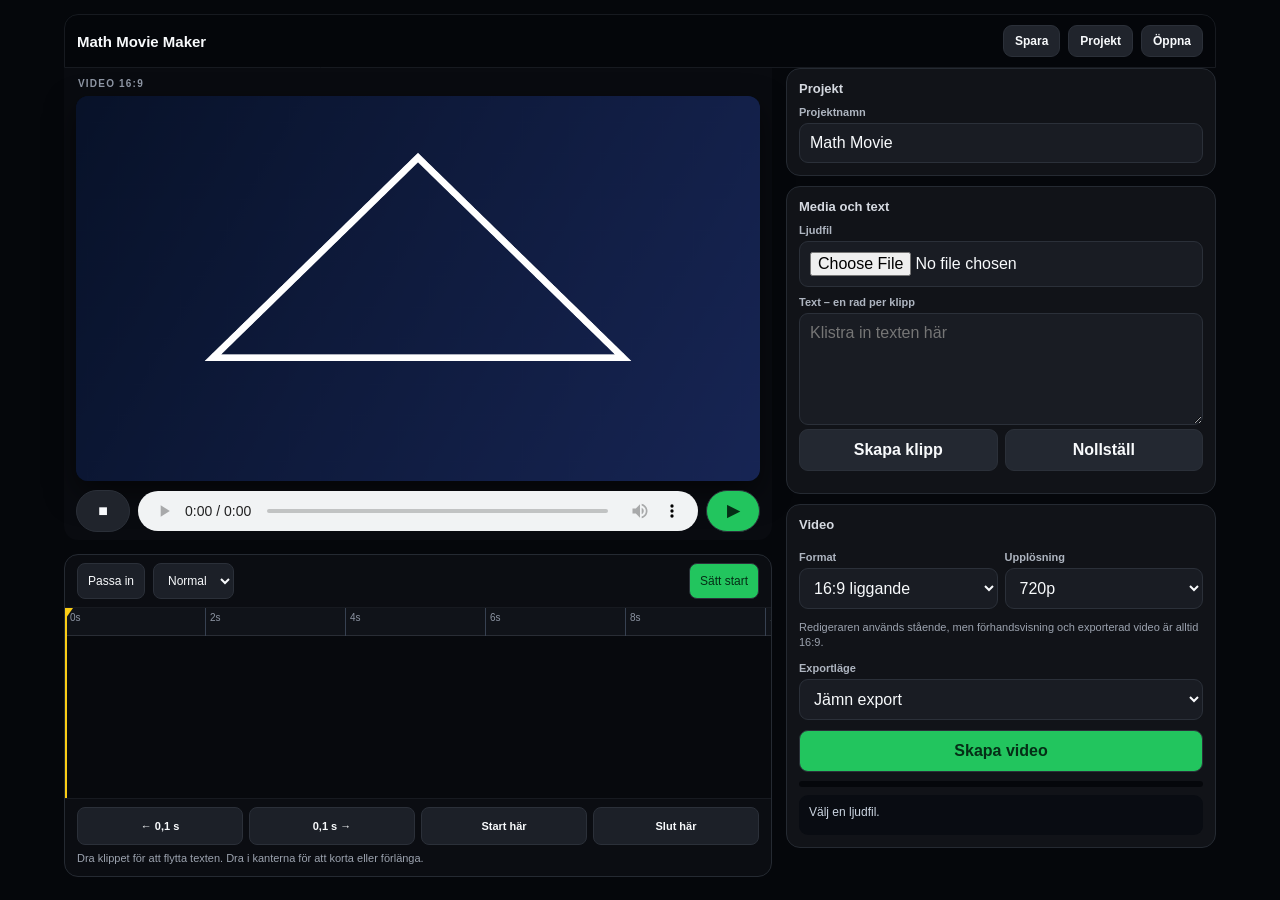
==== index.html @ 7c3bdf7e "Refresh editor cache for 16:9 video layout" ====
<!doctype html><html lang="sv"><head><meta charset="utf-8"><meta name="viewport" content="width=device-width,initial-scale=1,viewport-fit=cover"><meta http-equiv="refresh" content="0;url=editor.html?v=3"><title>Math Movie Maker</title><script>location.replace('editor.html?v=3')</script></head><body style="background:#05070b;color:white;font-family:system-ui">Öppnar mobilredigeraren…</body></html>
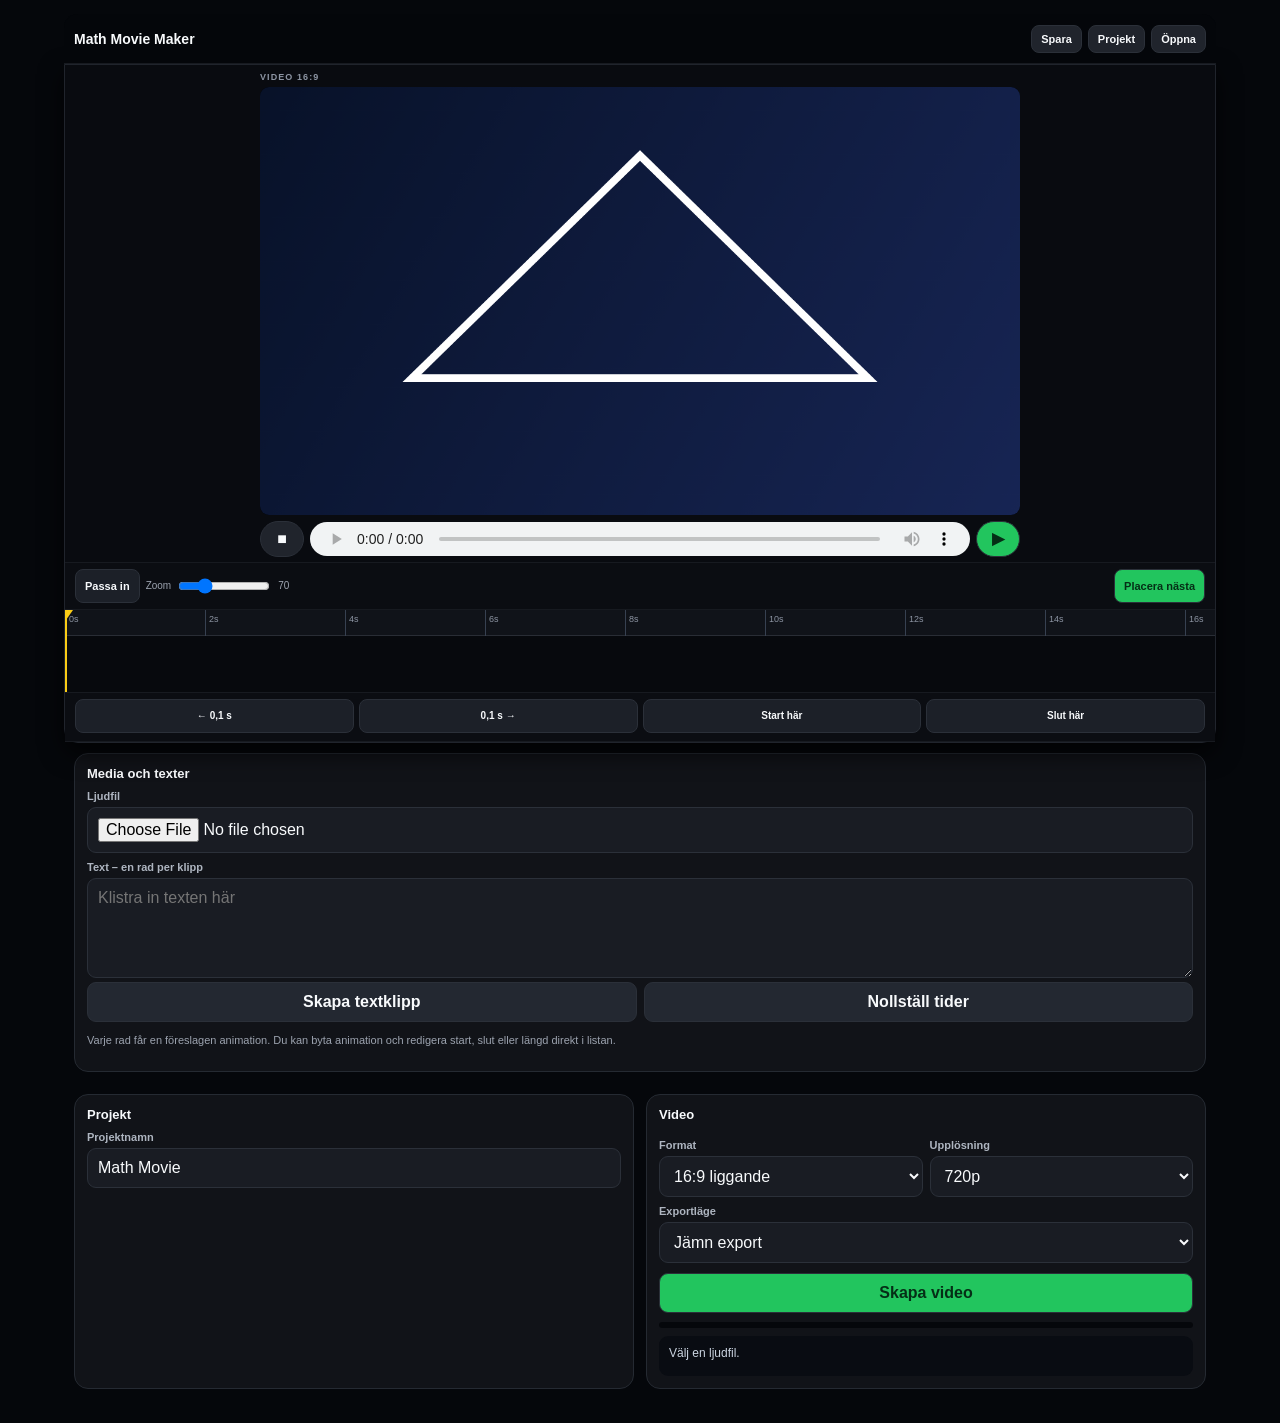
==== commit 52f846ca: "Refresh editor version" ====
--- a/index.html
+++ b/index.html
@@ -1 +1 @@
-<!doctype html><html lang="sv"><head><meta charset="utf-8"><meta name="viewport" content="width=device-width,initial-scale=1,viewport-fit=cover"><meta http-equiv="refresh" content="0;url=editor.html?v=3"><title>Math Movie Maker</title><script>location.replace('editor.html?v=3')</script></head><body style="background:#05070b;color:white;font-family:system-ui">Öppnar mobilredigeraren…</body></html>+<!doctype html><html lang="sv"><head><meta charset="utf-8"><meta name="viewport" content="width=device-width,initial-scale=1,viewport-fit=cover"><meta http-equiv="refresh" content="0;url=editor.html?v=4"><title>Math Movie Maker</title><script>location.replace('editor.html?v=4')</script></head><body style="background:#05070b;color:white;font-family:system-ui">Öppnar mobilredigeraren…</body></html>
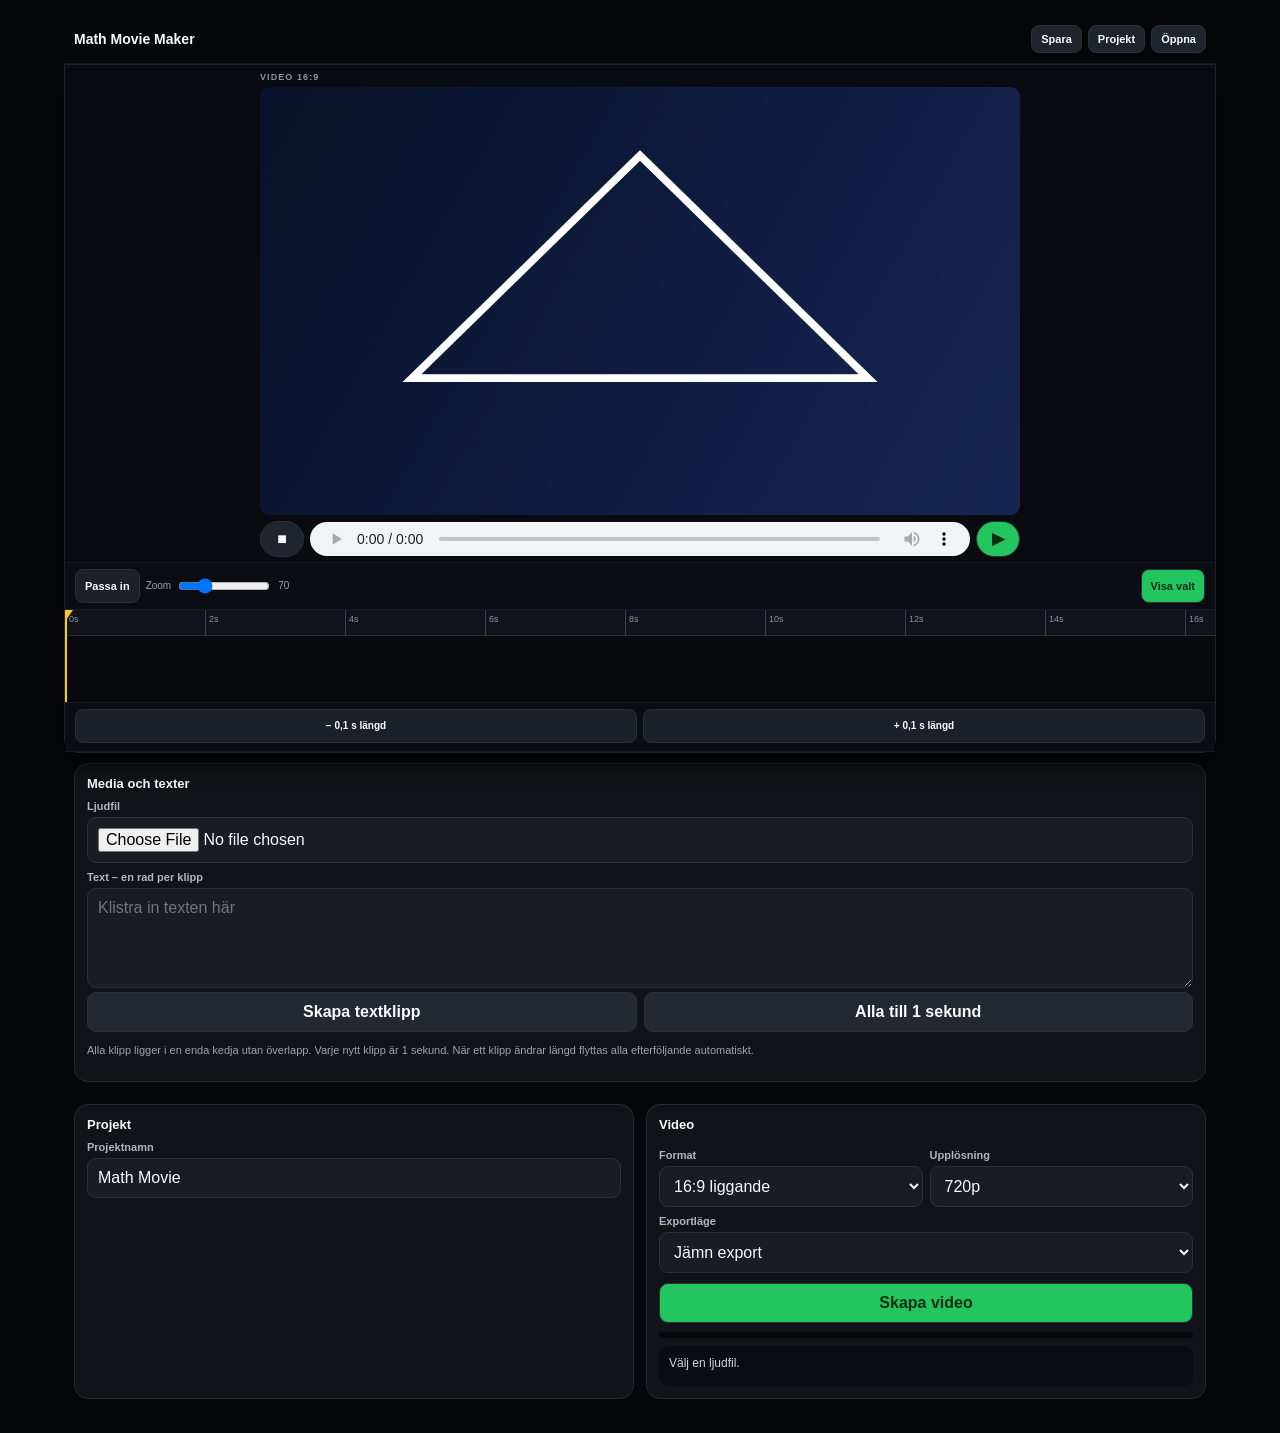
==== commit a9bbfff1: "Bump sequential editor version" ====
--- a/index.html
+++ b/index.html
@@ -1 +1 @@
-<!doctype html><html lang="sv"><head><meta charset="utf-8"><meta name="viewport" content="width=device-width,initial-scale=1,viewport-fit=cover"><meta http-equiv="refresh" content="0;url=editor.html?v=4"><title>Math Movie Maker</title><script>location.replace('editor.html?v=4')</script></head><body style="background:#05070b;color:white;font-family:system-ui">Öppnar mobilredigeraren…</body></html>+<!doctype html><html lang="sv"><head><meta charset="utf-8"><meta name="viewport" content="width=device-width,initial-scale=1,viewport-fit=cover"><meta http-equiv="refresh" content="0;url=editor.html?v=5"><title>Math Movie Maker</title><script>location.replace('editor.html?v=5')</script></head><body style="background:#05070b;color:white;font-family:system-ui">Öppnar mobilredigeraren…</body></html>
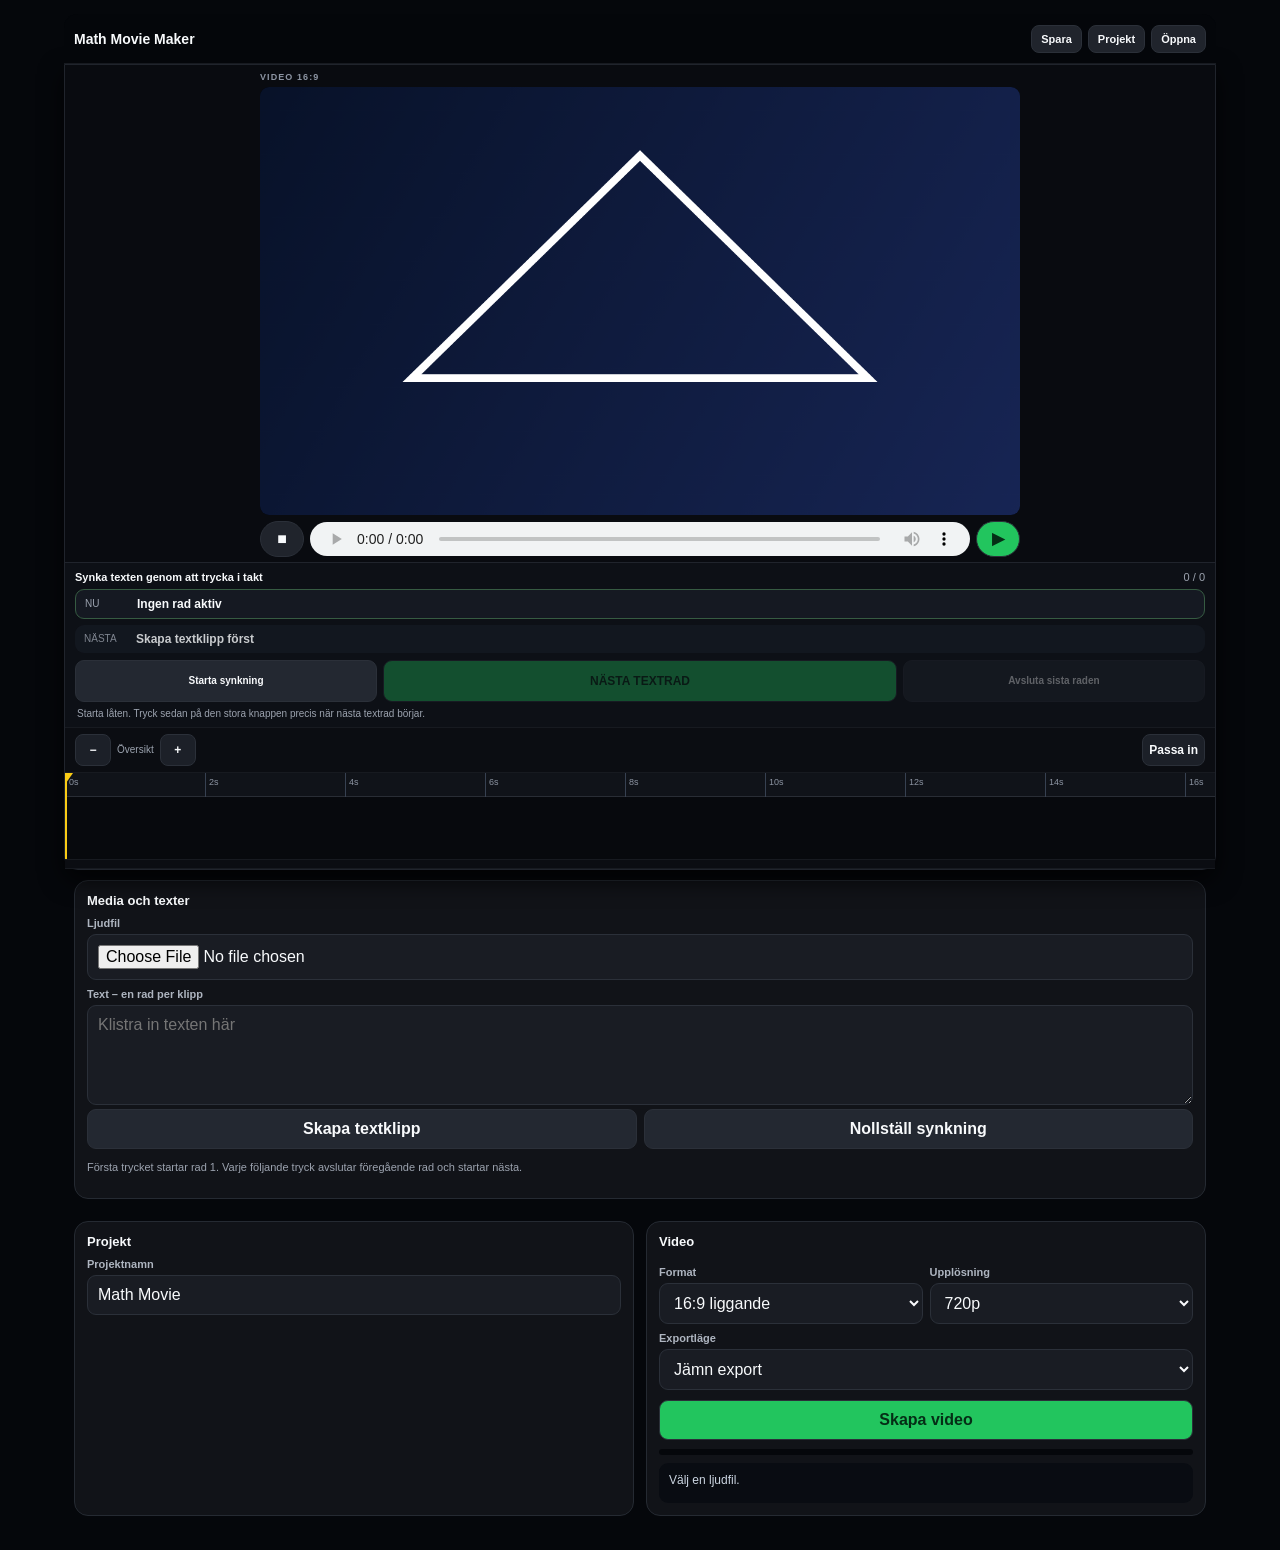
==== commit 5ff094ce: "Load tap-to-sync editor version" ====
--- a/index.html
+++ b/index.html
@@ -1 +1 @@
-<!doctype html><html lang="sv"><head><meta charset="utf-8"><meta name="viewport" content="width=device-width,initial-scale=1,viewport-fit=cover"><meta http-equiv="refresh" content="0;url=editor.html?v=5"><title>Math Movie Maker</title><script>location.replace('editor.html?v=5')</script></head><body style="background:#05070b;color:white;font-family:system-ui">Öppnar mobilredigeraren…</body></html>+<!doctype html><html lang="sv"><head><meta charset="utf-8"><meta name="viewport" content="width=device-width,initial-scale=1,viewport-fit=cover"><meta http-equiv="refresh" content="0;url=editor.html?v=6"><title>Math Movie Maker</title><script>location.replace('editor.html?v=6')</script></head><body style="background:#05070b;color:white;font-family:system-ui">Öppnar mobilredigeraren…</body></html>
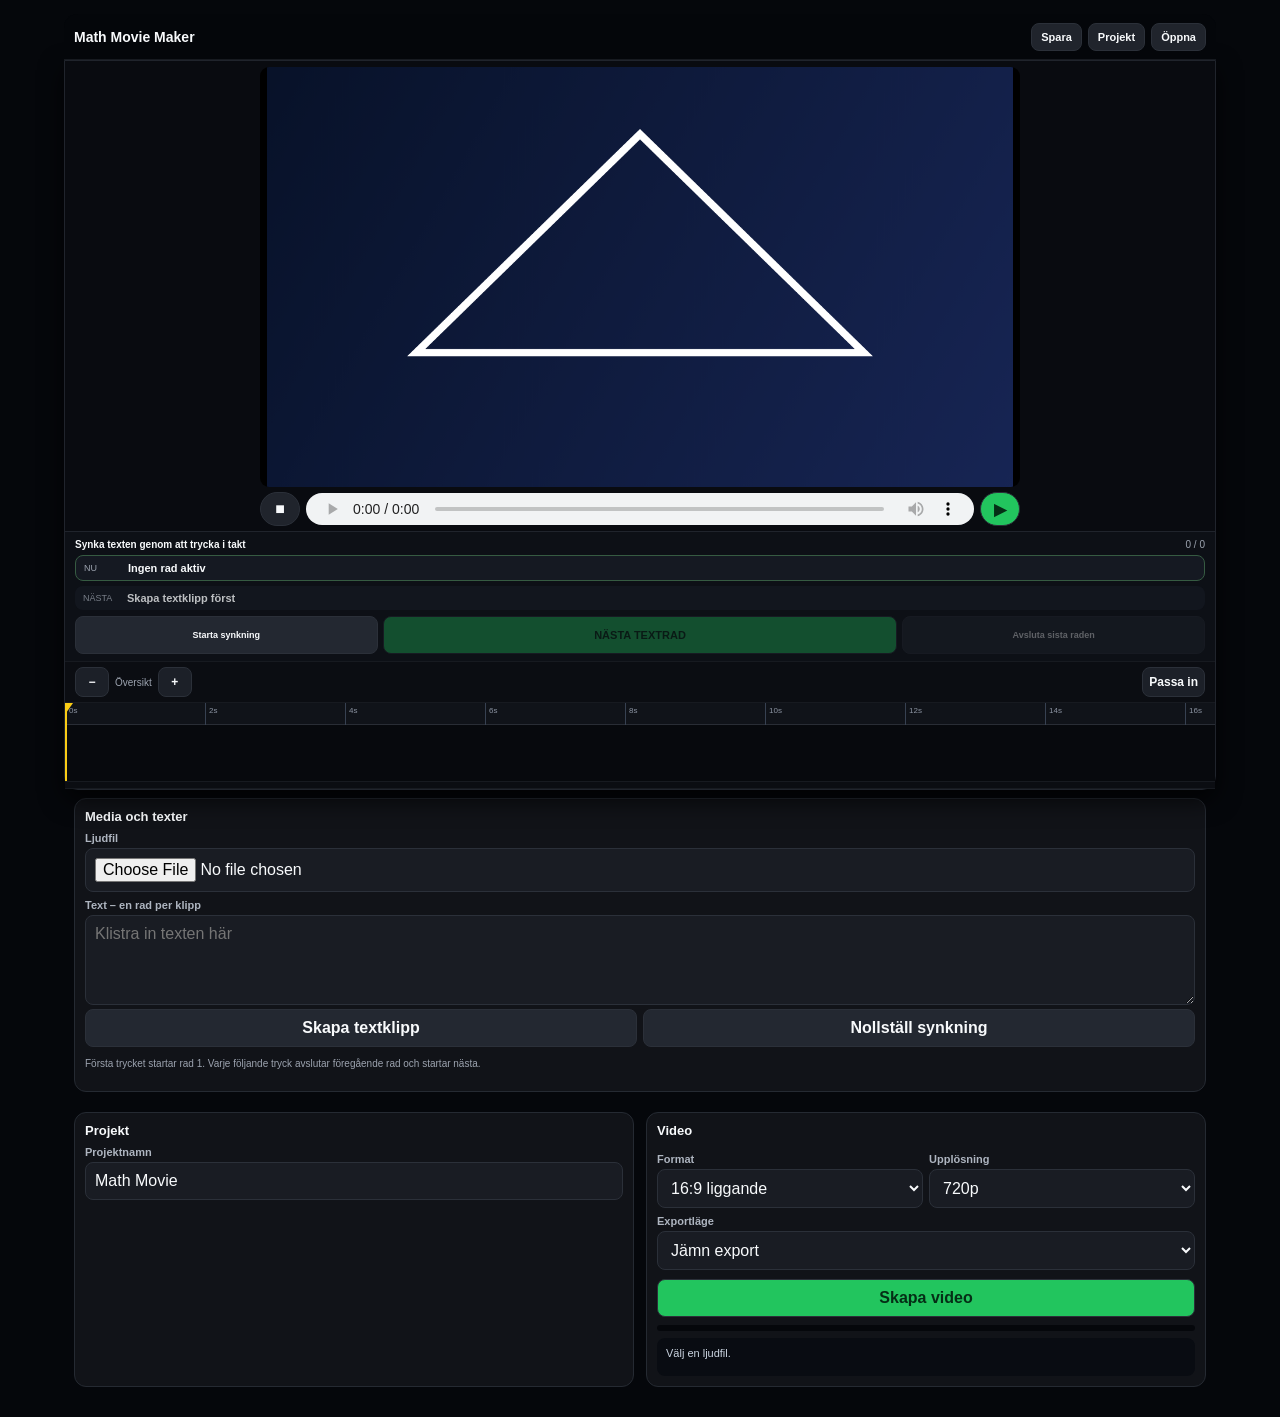
==== commit d5f03d67: "Point launcher to compact editor version" ====
--- a/index.html
+++ b/index.html
@@ -1 +1 @@
-<!doctype html><html lang="sv"><head><meta charset="utf-8"><meta name="viewport" content="width=device-width,initial-scale=1,viewport-fit=cover"><meta http-equiv="refresh" content="0;url=editor.html?v=6"><title>Math Movie Maker</title><script>location.replace('editor.html?v=6')</script></head><body style="background:#05070b;color:white;font-family:system-ui">Öppnar mobilredigeraren…</body></html>+<!doctype html><html lang="sv"><head><meta charset="utf-8"><meta name="viewport" content="width=device-width,initial-scale=1,viewport-fit=cover"><meta http-equiv="refresh" content="0;url=editor.html?v=7"><title>Math Movie Maker</title><script>location.replace('editor.html?v=7')</script></head><body style="background:#05070b;color:white;font-family:system-ui">Öppnar mobilredigeraren…</body></html>
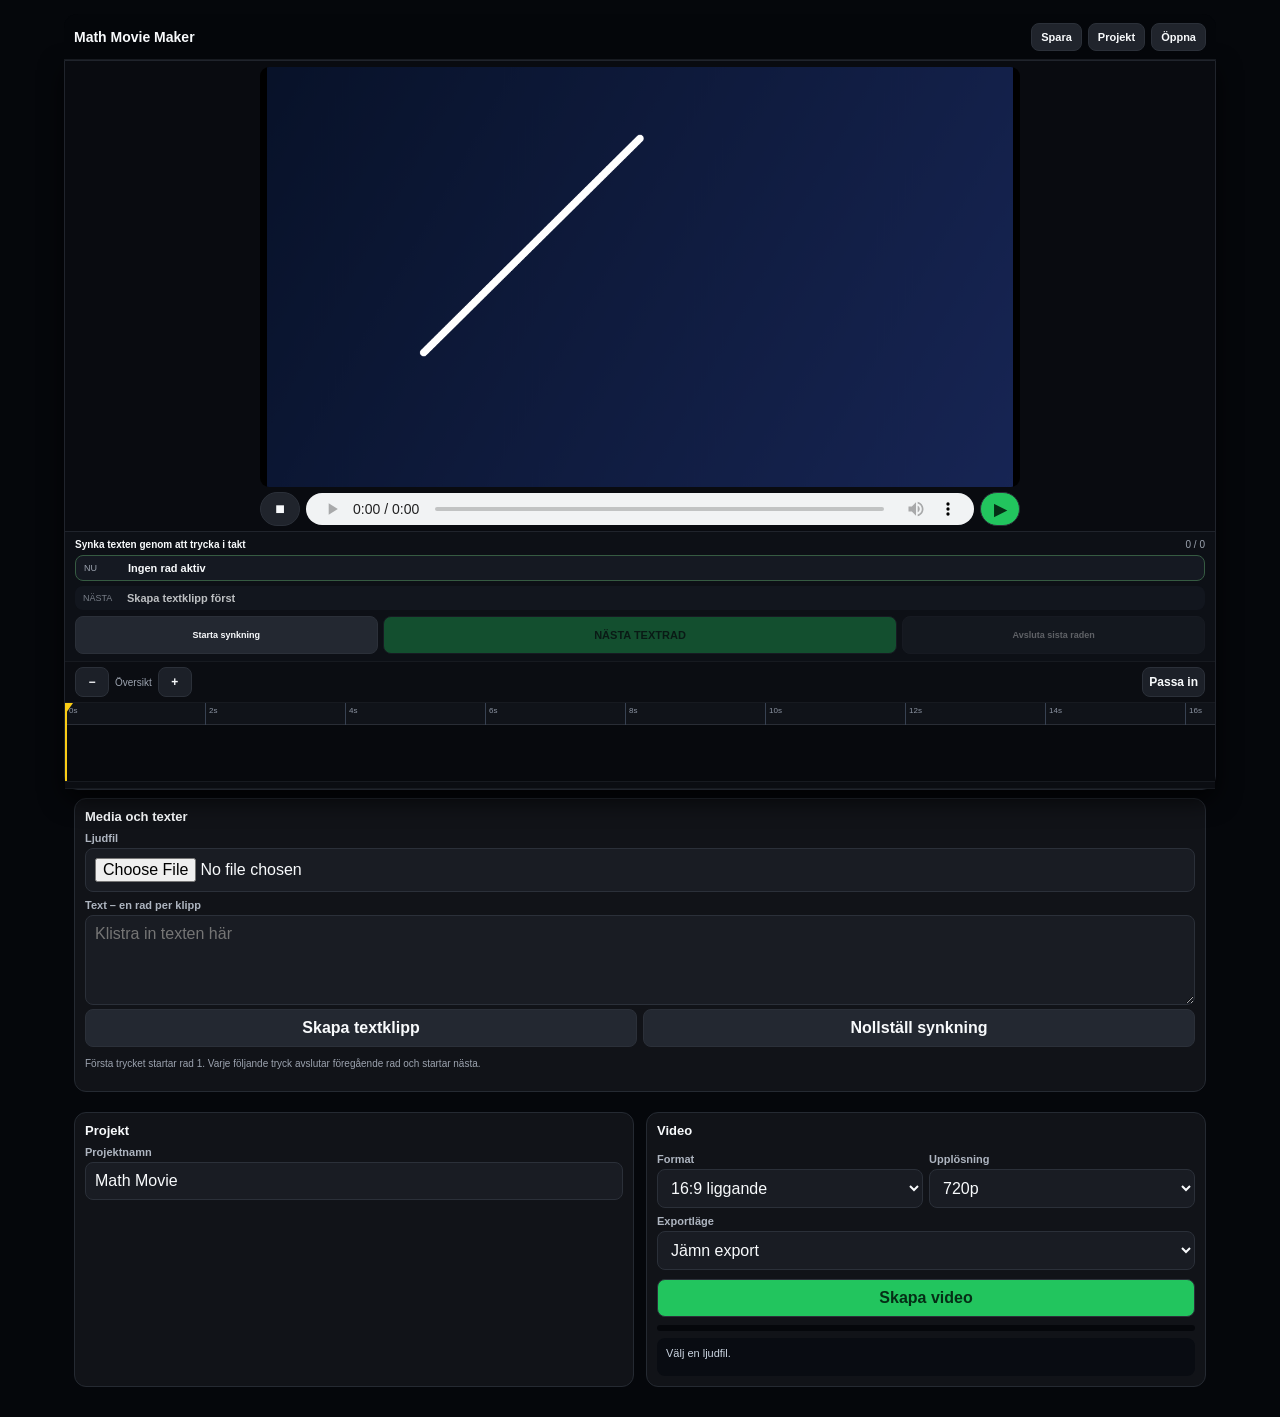
==== commit 61d8848a: "Refresh app entry for animation update" ====
--- a/index.html
+++ b/index.html
@@ -1 +1 @@
-<!doctype html><html lang="sv"><head><meta charset="utf-8"><meta name="viewport" content="width=device-width,initial-scale=1,viewport-fit=cover"><meta http-equiv="refresh" content="0;url=editor.html?v=7"><title>Math Movie Maker</title><script>location.replace('editor.html?v=7')</script></head><body style="background:#05070b;color:white;font-family:system-ui">Öppnar mobilredigeraren…</body></html>+<!doctype html><html lang="sv"><head><meta charset="utf-8"><meta name="viewport" content="width=device-width,initial-scale=1,viewport-fit=cover"><meta http-equiv="refresh" content="0;url=editor.html?v=8"><title>Math Movie Maker</title><script>location.replace('editor.html?v=8')</script></head><body style="background:#05070b;color:white;font-family:system-ui">Öppnar mobilredigeraren…</body></html>
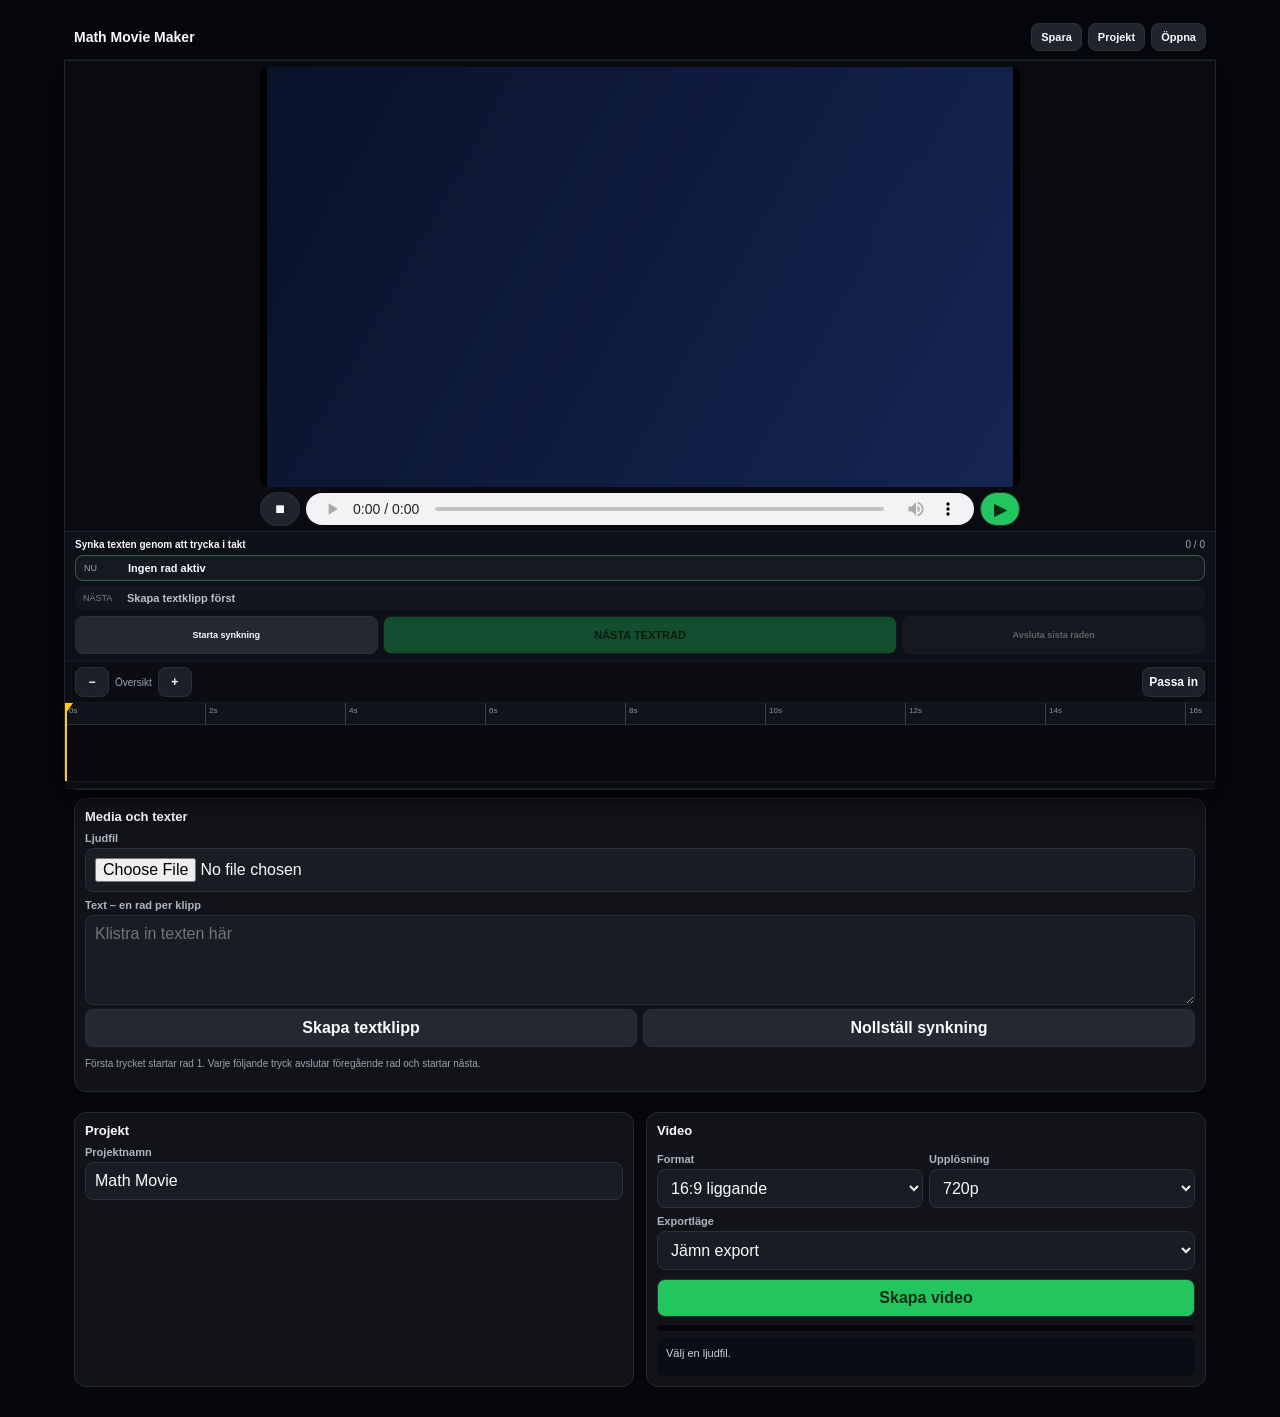
==== commit 037e053b: "Publish Math Movie Maker v10" ====
--- a/index.html
+++ b/index.html
@@ -1 +1 @@
-<!doctype html><html lang="sv"><head><meta charset="utf-8"><meta name="viewport" content="width=device-width,initial-scale=1,viewport-fit=cover"><meta http-equiv="refresh" content="0;url=editor.html?v=8"><title>Math Movie Maker</title><script>location.replace('editor.html?v=8')</script></head><body style="background:#05070b;color:white;font-family:system-ui">Öppnar mobilredigeraren…</body></html>+<!doctype html><html lang="sv"><head><meta charset="utf-8"><meta name="viewport" content="width=device-width,initial-scale=1,viewport-fit=cover"><meta http-equiv="refresh" content="0;url=editor.html?v=10"><title>Math Movie Maker</title><script>location.replace('editor.html?v=10')</script></head><body style="background:#05070b;color:white;font-family:system-ui">Öppnar mobilredigeraren…</body></html>
